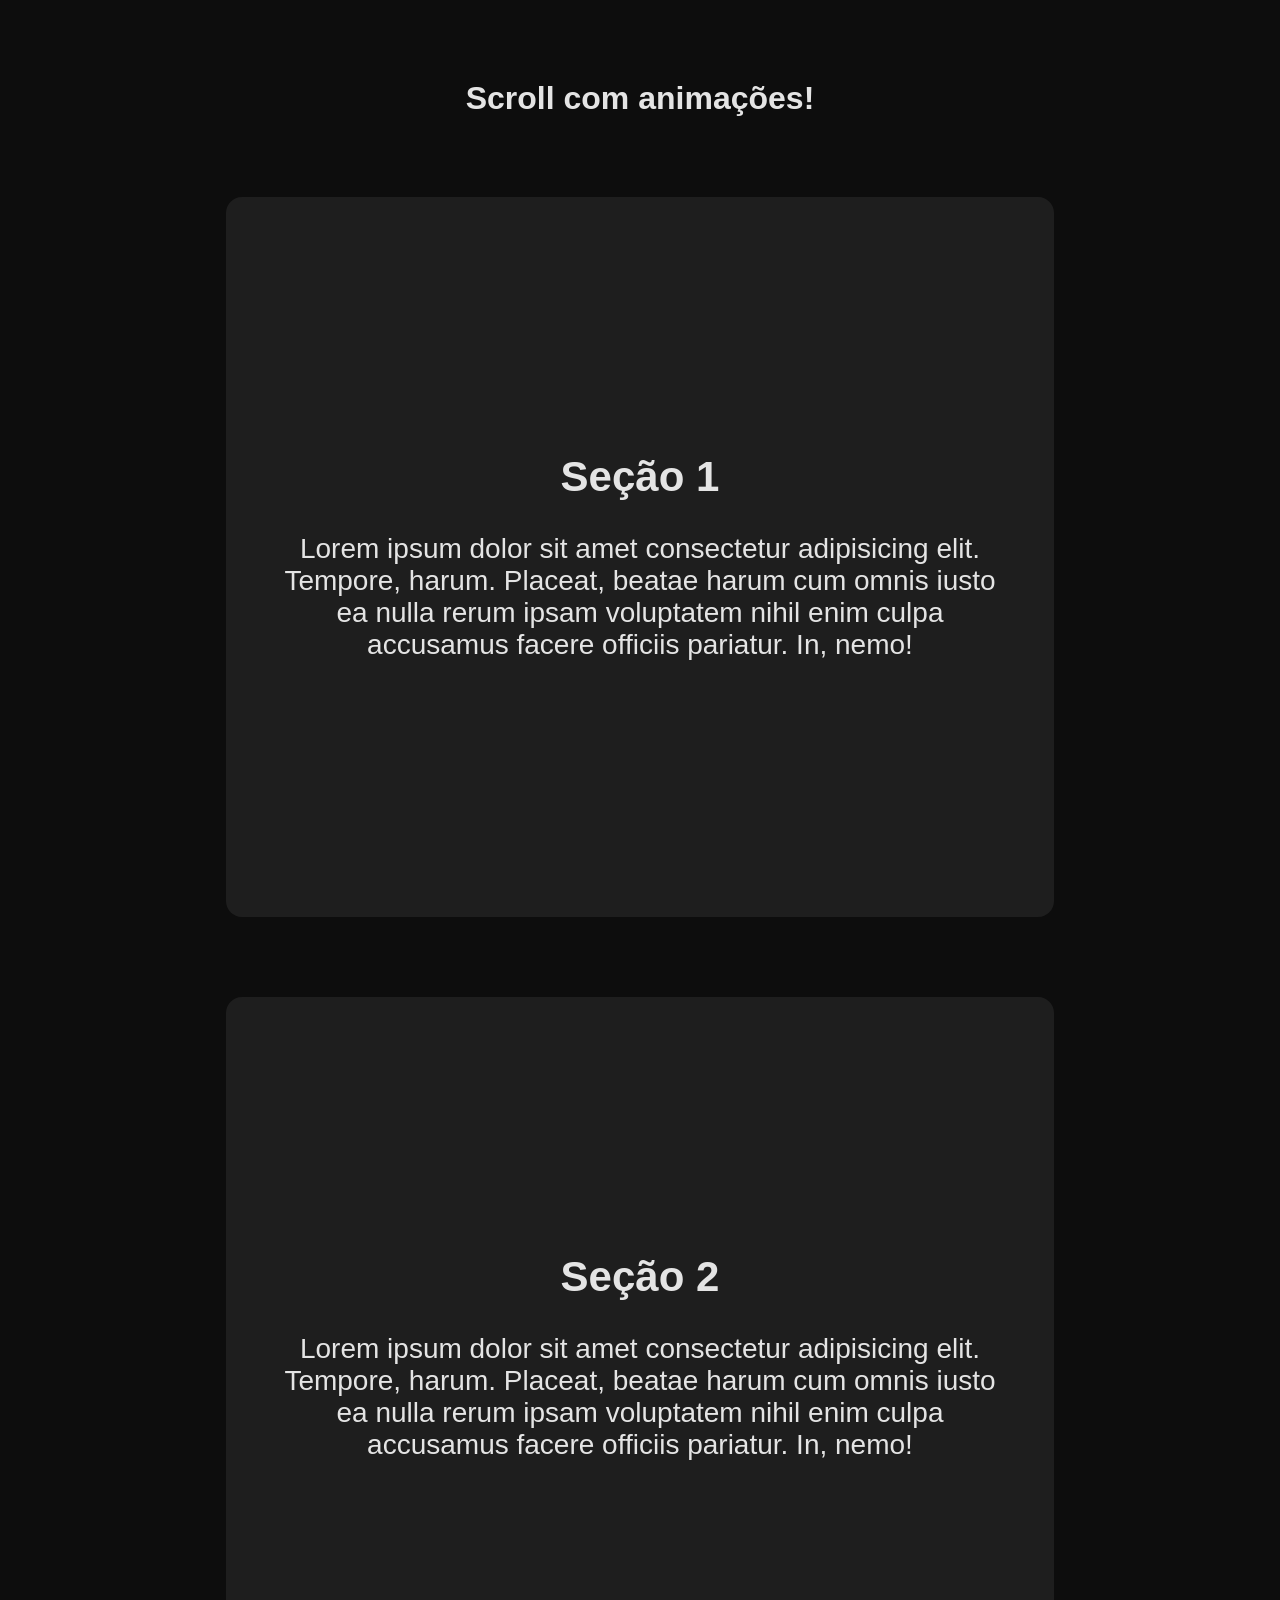
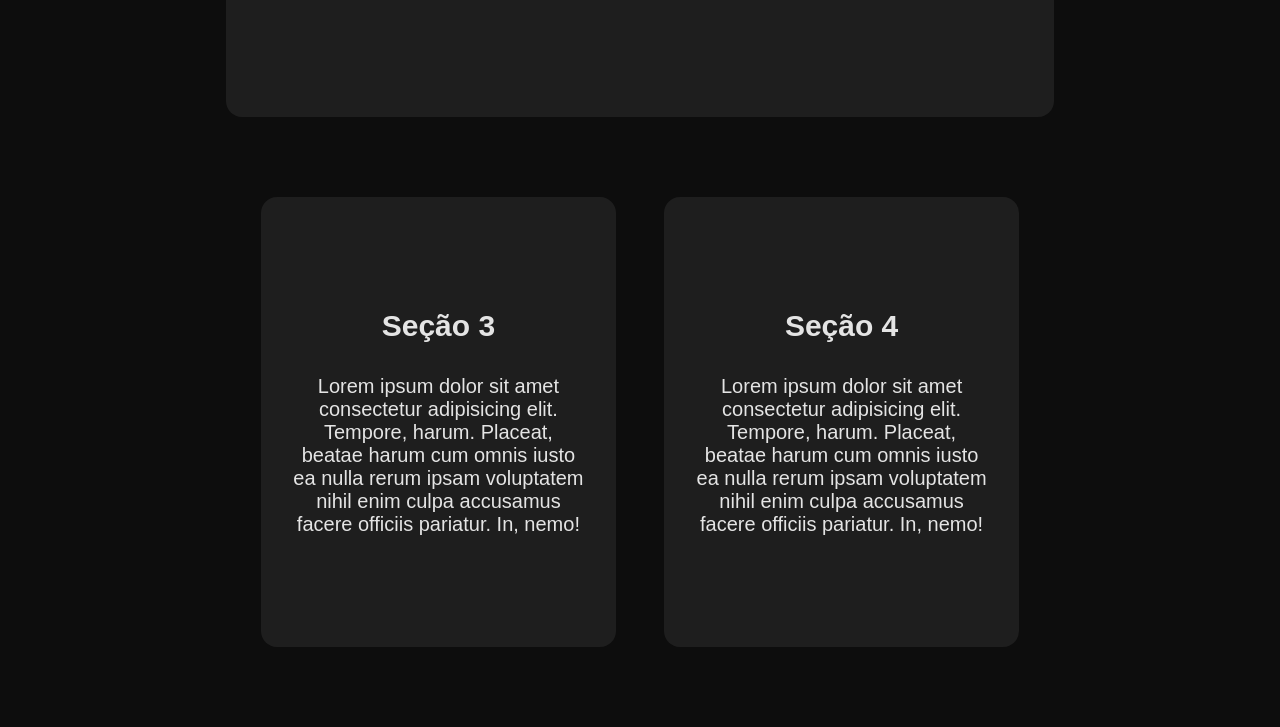
==== 00-projeto-inicial/index.html @ 87ac7c9c "Projetos base" ====
<!DOCTYPE html>
<html lang="en">

<head>
  <meta charset="UTF-8">
  <meta name="viewport" content="width=device-width, initial-scale=1.0">

  <link rel="stylesheet" href="style.css">

  <title>Scroll com animações</title>
</head>

<body>
  <h1>Scroll com animações!</h1>

  <section>
    <h2>Seção 1</h2>

    <p>
      Lorem ipsum dolor sit amet consectetur adipisicing elit. Tempore, harum. Placeat, beatae harum cum omnis iusto ea nulla rerum ipsam voluptatem nihil enim culpa accusamus facere officiis pariatur. In, nemo!
    </p>
  </section>

  <section>
    <h2>Seção 2</h2>

    <p>
      Lorem ipsum dolor sit amet consectetur adipisicing elit. Tempore, harum. Placeat, beatae harum cum omnis iusto ea nulla rerum ipsam voluptatem nihil enim culpa accusamus facere officiis pariatur. In, nemo!
    </p>
  </section>

  <div class="secoes-juntas">
    <section>
      <h2>Seção 3</h2>
  
      <p>
        Lorem ipsum dolor sit amet consectetur adipisicing elit. Tempore, harum. Placeat, beatae harum cum omnis iusto ea nulla rerum ipsam voluptatem nihil enim culpa accusamus facere officiis pariatur. In, nemo!
      </p>
    </section>

    <section>
      <h2>Seção 4</h2>
  
      <p>
        Lorem ipsum dolor sit amet consectetur adipisicing elit. Tempore, harum. Placeat, beatae harum cum omnis iusto ea nulla rerum ipsam voluptatem nihil enim culpa accusamus facere officiis pariatur. In, nemo!
      </p>
    </section>
  </div>

  <script src="main.js"></script>
</body>

</html>
---- 00-projeto-inicial/style.css ----
* {
  margin: 0;
  padding: 0;
  box-sizing: border-box;
}

body {
  min-height: 100vh;
  font-family: sans-serif;
  background-color: rgb(13, 13, 13);
  color: rgb(228, 228, 228);
  padding: 5rem 3rem;

  display: flex;
  flex-direction: column;
  gap: 5rem;
}

h1 {
  text-align: center;
}

section {
  font-size: 1.75rem;
  min-height: 80vh;
  width: 70%;
  max-width: 1100px;
  margin: 0 auto;
  background-color: rgb(30, 30, 30);
  padding: 3rem;
  border-radius: 1rem;
  text-align: center;

  display: flex;
  flex-direction: column;
  justify-content: center;
  align-items: center;
  gap: 2rem;
}

.secoes-juntas {
  display: flex;
  justify-content: center;
  gap: 3rem;
}

.secoes-juntas section {
  font-size: 1.25rem;
  min-height: 50vh;
  width: 30%;
  margin: 0;
  padding: 2rem;
}
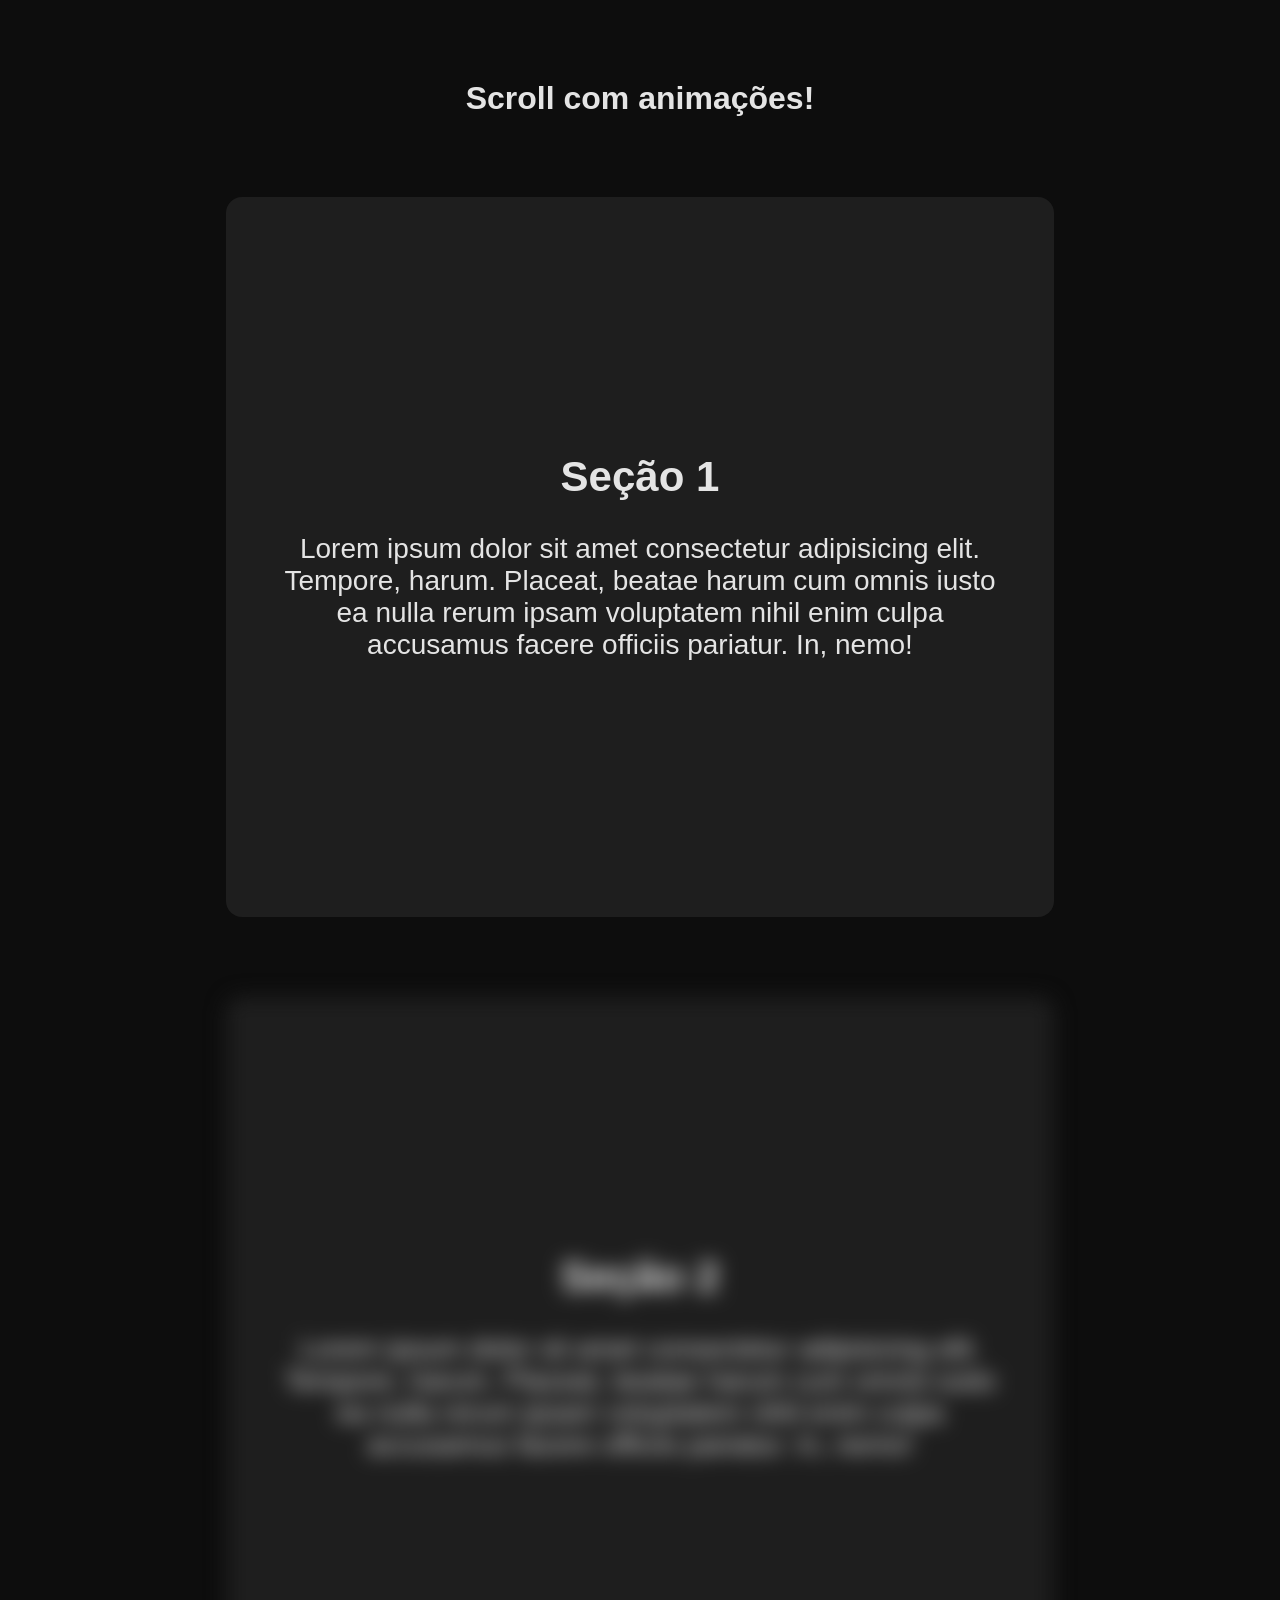
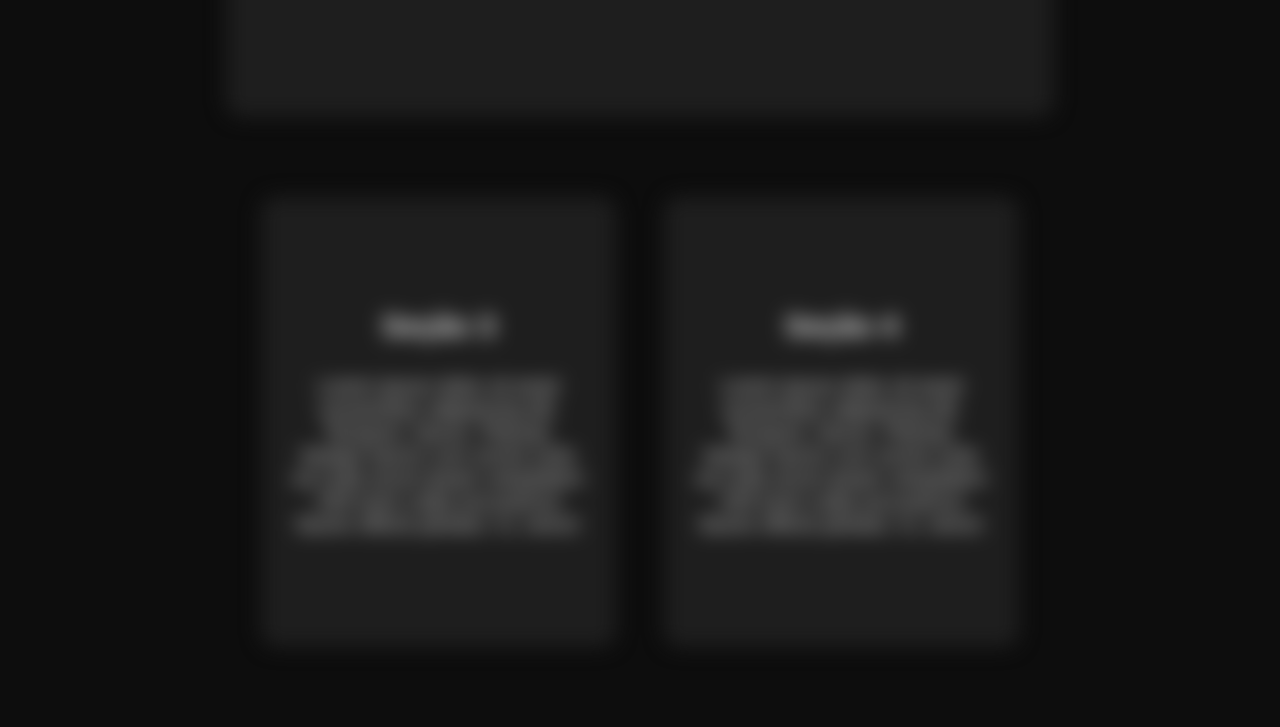
==== commit 0fec91c8: "Vídeo 1.2 - Utilizando o IntersectionObserver" ====
--- a/00-projeto-inicial/index.html
+++ b/00-projeto-inicial/index.html
@@ -13,7 +13,7 @@
 <body>
   <h1>Scroll com animações!</h1>
 
-  <section>
+  <section class="animar">
     <h2>Seção 1</h2>
 
     <p>
@@ -21,7 +21,7 @@
     </p>
   </section>
 
-  <section>
+  <section class="animar">
     <h2>Seção 2</h2>
 
     <p>
@@ -30,7 +30,7 @@
   </section>
 
   <div class="secoes-juntas">
-    <section>
+    <section class="animar">
       <h2>Seção 3</h2>
   
       <p>
@@ -38,7 +38,7 @@
       </p>
     </section>
 
-    <section>
+    <section class="animar">
       <h2>Seção 4</h2>
   
       <p>
--- a/00-projeto-inicial/style.css
+++ b/00-projeto-inicial/style.css
@@ -51,3 +51,21 @@
   margin: 0;
   padding: 2rem;
 }
+
+section.animar { 
+  opacity: 0;
+  transform: translateX(200px); 
+  filter: blur(10px); 
+
+  transition: all 1s;
+} 
+
+section.animar-visivel { 
+  opacity: 1; 
+  transform: translateX(0); 
+  filter: blur(0);
+} 
+
+.secoes-juntas section:nth-of-type(2) { 
+  transition-delay: 300ms;
+}
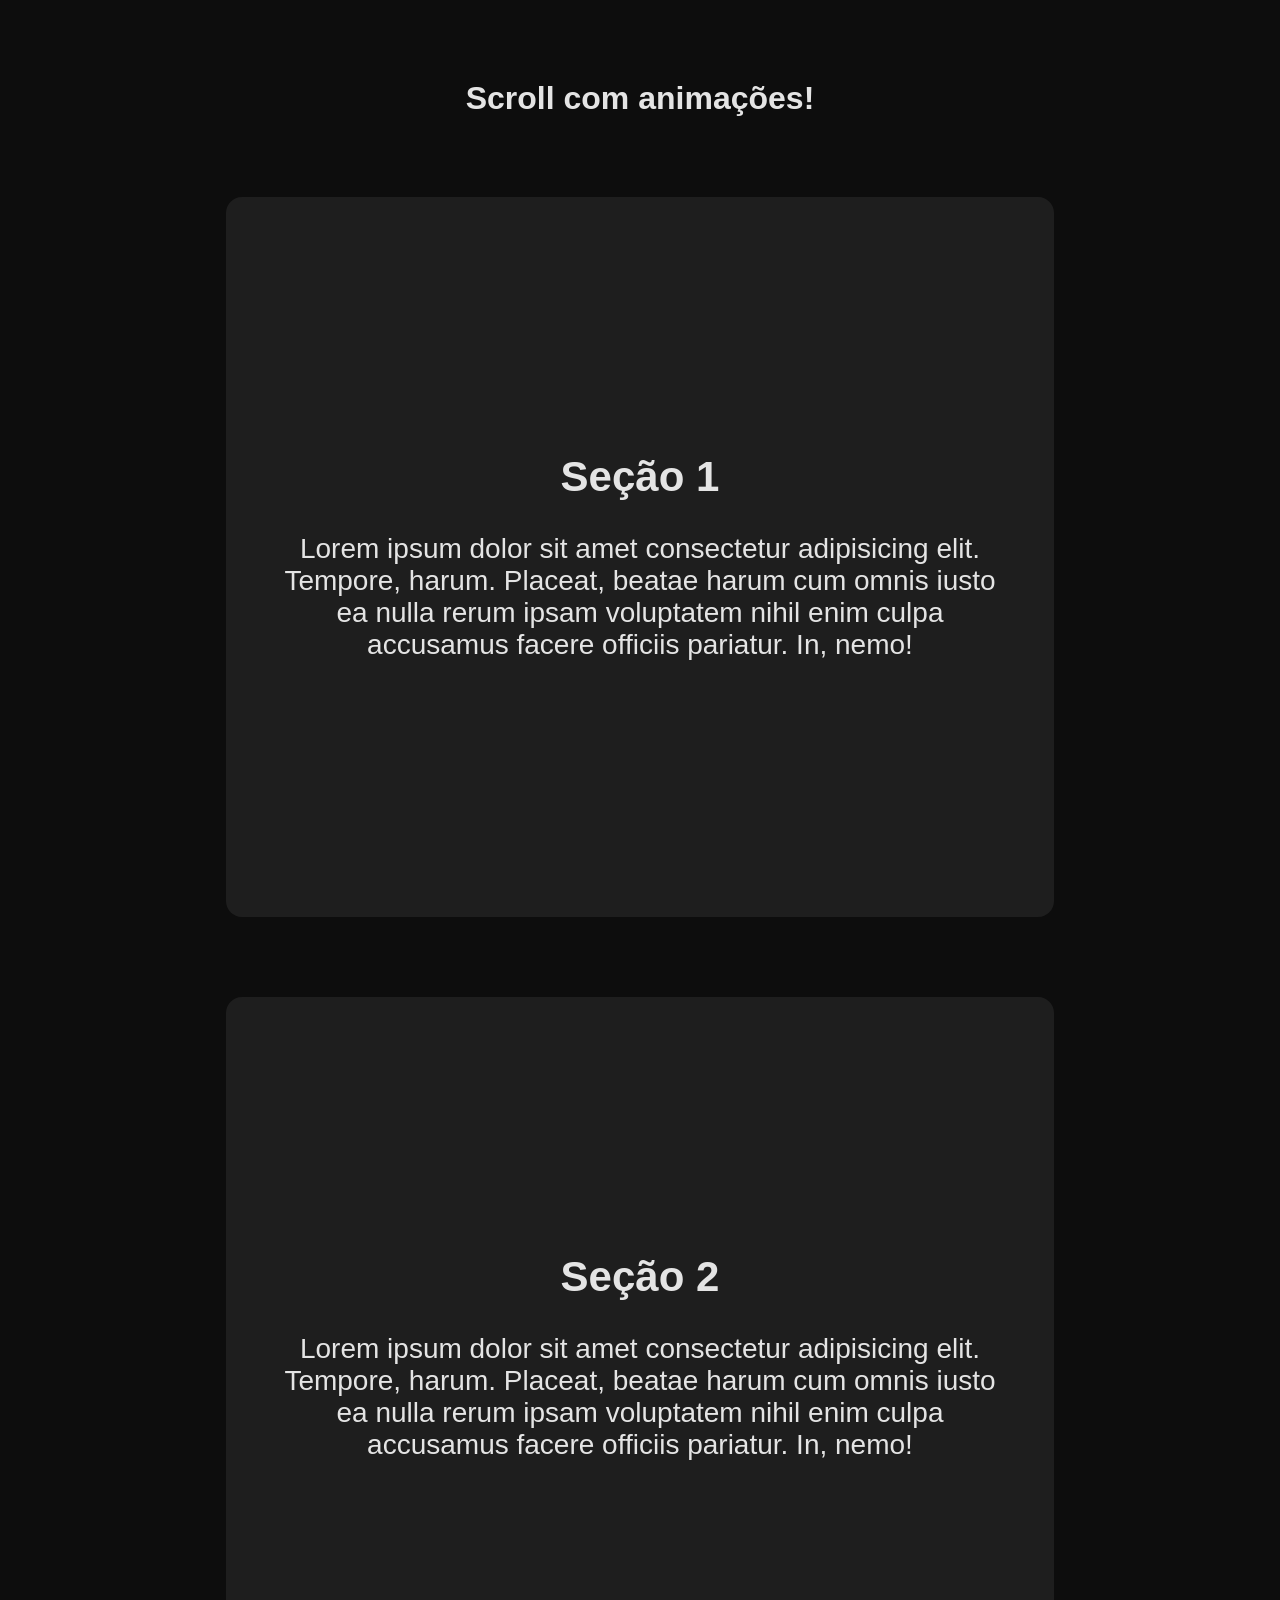
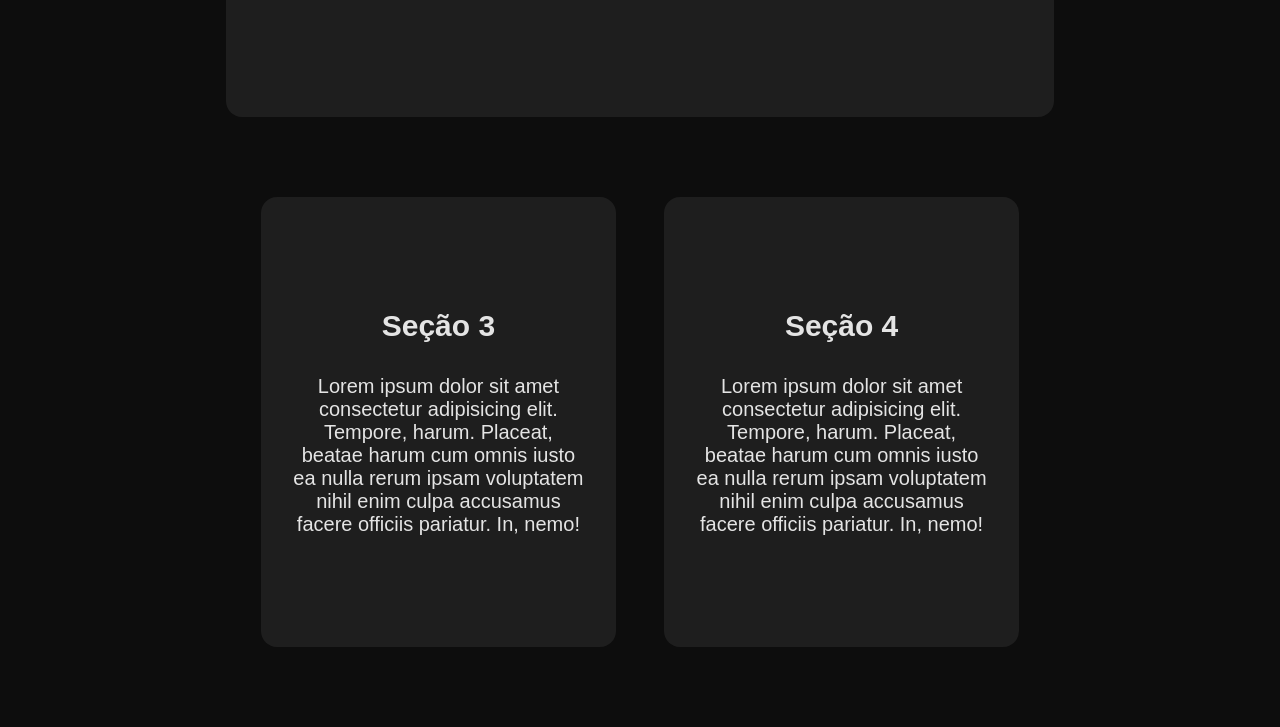
==== commit b00d1337: "Projetos base" ====
--- a/00-projeto-inicial/index.html
+++ b/00-projeto-inicial/index.html
@@ -13,7 +13,7 @@
 <body>
   <h1>Scroll com animações!</h1>
 
-  <section class="animar">
+  <section>
     <h2>Seção 1</h2>
 
     <p>
@@ -21,7 +21,7 @@
     </p>
   </section>
 
-  <section class="animar">
+  <section>
     <h2>Seção 2</h2>
 
     <p>
@@ -30,7 +30,7 @@
   </section>
 
   <div class="secoes-juntas">
-    <section class="animar">
+    <section>
       <h2>Seção 3</h2>
   
       <p>
@@ -38,7 +38,7 @@
       </p>
     </section>
 
-    <section class="animar">
+    <section>
       <h2>Seção 4</h2>
   
       <p>
--- a/00-projeto-inicial/style.css
+++ b/00-projeto-inicial/style.css
@@ -51,21 +51,3 @@
   margin: 0;
   padding: 2rem;
 }
-
-section.animar { 
-  opacity: 0;
-  transform: translateX(200px); 
-  filter: blur(10px); 
-
-  transition: all 1s;
-} 
-
-section.animar-visivel { 
-  opacity: 1; 
-  transform: translateX(0); 
-  filter: blur(0);
-} 
-
-.secoes-juntas section:nth-of-type(2) { 
-  transition-delay: 300ms;
-}
